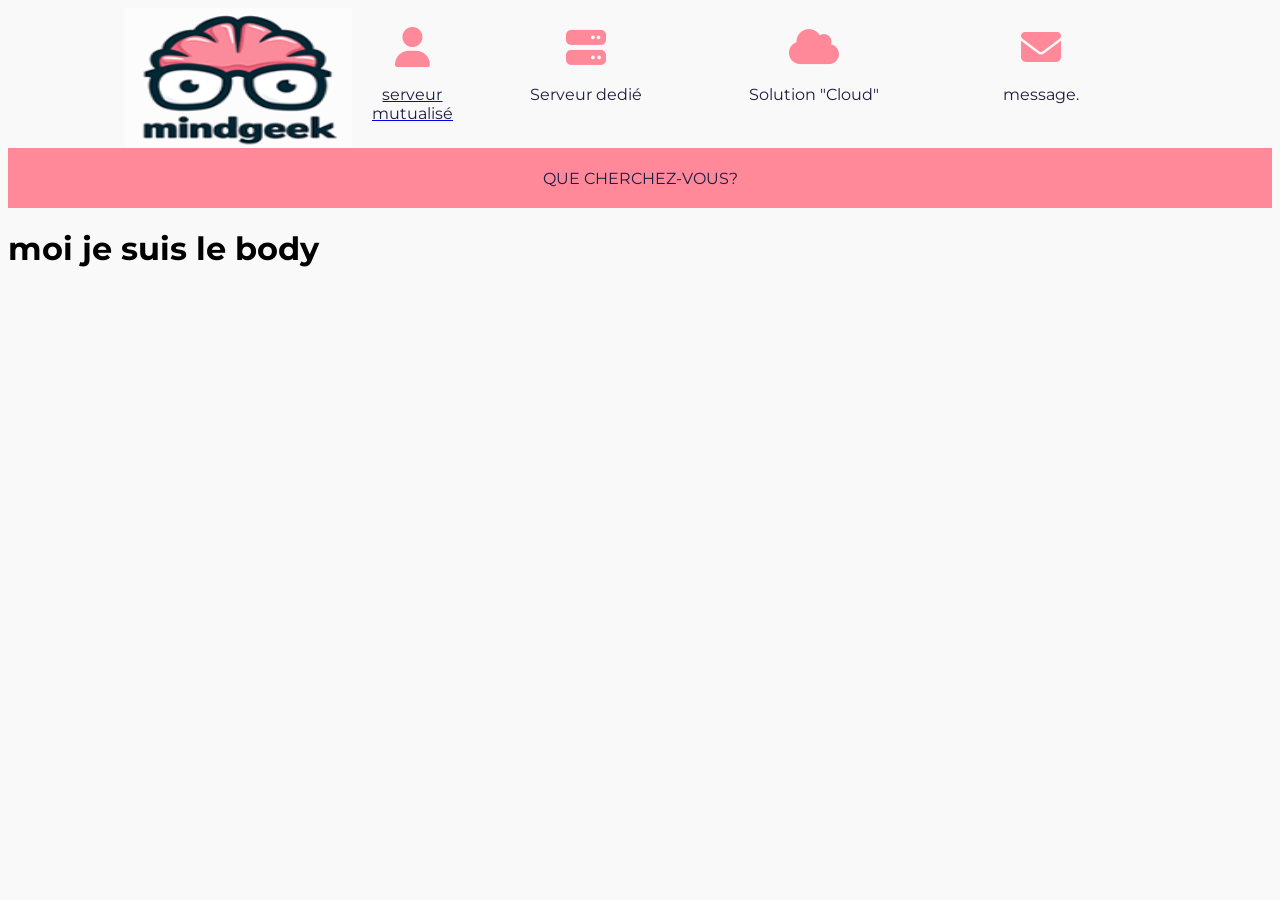
==== index.html @ 4a32669d "feat/header" ====
<!DOCTYPE html>
<html lang="en">
<head>
    <meta charset="UTF-8">
    <meta name="viewport" content="width=device-width, initial-scale=1.0">
    <title>Document</title>
    <link rel="stylesheet" href="style.css">
    <link href="https://fonts.googleapis.com/css2?family=Montserrat:wght@400;700&display=swap" rel="stylesheet">
    <link rel="stylesheet" href="https://cdnjs.cloudflare.com/ajax/libs/font-awesome/6.5.1/css/all.min.css">
</head>

<body>
    <header>
        <nav>
        <div class="carre1">
            <img src="/image copy.png" alt="logo">
        </div>
        <a  class="carre2" href="/essaie.html"> <br>
            <div class="one-person">
                <i class="fa-solid fa-user pp"></i>
            </div>
            <div class="text"><p>serveur mutualisé</p></div>
        </a>
        <div class="carre3"><br>
            <div class="server">
                <i class="fa-solid fa-server pp"></i>
            </div>
            <p>Serveur dedié</p>
        </div>
        <div class="carre4"><br>
            <div class="cloud">
                <i class="fa-solid fa-cloud pp" ></i>
            </div>
            <p>Solution "Cloud"</p>
        </div>
        <div class="carre5"><br>
            <div class="message">
                <i class="fa-solid fa-envelope pp" ></i>
            </div>
            <p>
                message.
            </p>
        </div>
    </nav>
        
    </header>
    <div class="header2"> <br>
        <p>QUE CHERCHEZ-VOUS?</p>
    </div>
    
    <h1>moi je suis le body</h1>
</body>
</html>
---- style.css ----
*{
    font-family: 'Montserrat', sans-serif;
}
body{
    background-color: rgb(249, 249, 249);
}
header{
    
    display: flex;
    justify-content: center;
    align-items: center;
    flex-direction: row;
    background-color: rgb(249, 249, 249);
    width: 100%;
    height: 140px;
    gap: 40px;
}
.header2{
    background-color: rgb(255, 137, 153);
    color: aliceblue;
    width: 100%;
    height: 60px;
    display: flex;
    justify-content: center; /* Centre horizontalement */
    align-items: center;     /* Centre verticalement */
    text-align: center;
    flex-direction: row;
}
.carre1{
    
    width: 20%;
    height: 100%;
}
.carre2{
    
    width: 120px;
    height: 100%;
    justify-content: center; /* Centre horizontalement */
    align-items: center;     /* Centre verticalement */
    text-align: center;
    flex-direction: row;
    background-color: rgb(249, 249, 249);
}
.carre3{
    
    width: 20%;
    height: 100%;
    justify-content: center; /* Centre horizontalement */
    align-items: center;     /* Centre verticalement */
    text-align: center;
    flex-direction: row;
}
.carre4{
    
    width: 20%;
    height: 100%;
    justify-content: center; /* Centre horizontalement */
    align-items: center;     /* Centre verticalement */
    text-align: center;
    flex-direction: row;
}
.carre5{
    
    width: 20%;
    height: 100%;
    justify-content: center; /* Centre horizontalement */
    align-items: center;     /* Centre verticalement */
    text-align: center;
    flex-direction: row;
}
.one-person{
    
    height: 30%;
}
.server{
    height: 30%;
    

}
.cloud{
    
    height: 30%;
}
.message{
    
    height: 30%;
}

img{
    width: 100%;
    height: 100%;
}
i{
    width: 100%;
    height: 100%;
}
nav{
    display: flex;
    justify-content: center;
    align-items: center;
    flex-direction: row;
    background-color: rgb(249, 249, 249);
    width: 90%;
    height: 100%;
}
.pp{
    font-size: 40px;
    color: rgb(255, 137, 153);
}
p{
    color: rgb(28, 28, 66);
}

.carre2:hover .pp{
   color: rgb(28, 28, 66);
}
.carre2:hover p{
    color: rgb(255, 137, 153);
}

.carre3:hover .pp{
   color: rgb(28, 28, 66);
}
.carre3:hover p{
    color: rgb(255, 137, 153);
}

.carre4:hover .pp{
   color: rgb(28, 28, 66);
}
.carre4:hover p{
    color: rgb(255, 137, 153);
}

.carre5:hover .pp{
   color: rgb(28, 28, 66);
}
.carre5:hover p{
    color: rgb(255, 137, 153);
}
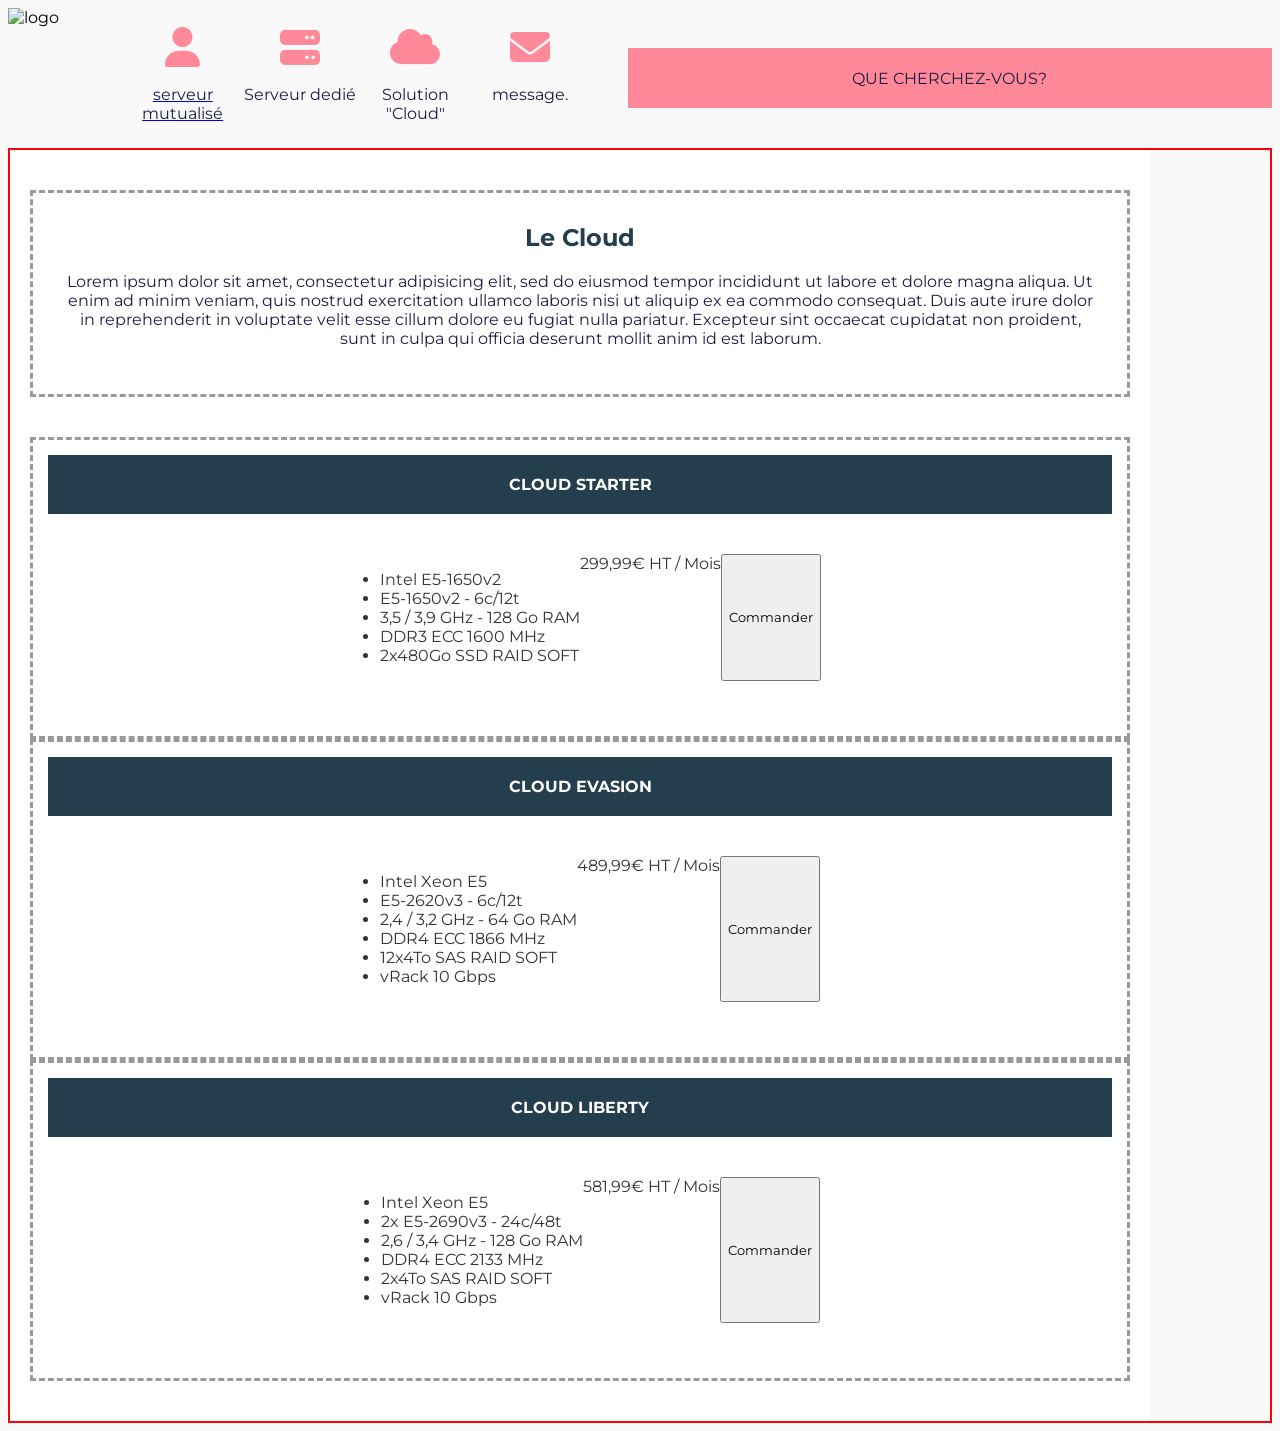
==== commit e36e65e1: "feat/main-pade1 git commit -m feat/main-pade1" ====
--- a/index.html
+++ b/index.html
@@ -13,7 +13,7 @@
     <header>
         <nav>
         <div class="carre1">
-            <img src="/image copy.png" alt="logo">
+            <img src="/tp2_web_B1_realisation_site_vitrine/image copy.png" alt="logo">
         </div>
         <a  class="carre2" href="/essaie.html"> <br>
             <div class="one-person">
@@ -42,12 +42,72 @@
             </p>
         </div>
     </nav>
-        
-    </header>
-    <div class="header2"> <br>
+        <div class="header2"> <br>
         <p>QUE CHERCHEZ-VOUS?</p>
     </div>
+    </header>
     
-    <h1>moi je suis le body</h1>
+    <main>
+    <div class="body">
+        <section >
+        <div class="carre-1">
+            <h1>Le cloud</h1>
+            <p>Lorem ipsum dolor sit amet, consectetur adipisicing elit, sed do eiusmod tempor incididunt ut labore et dolore magna aliqua. Ut enim ad minim veniam, quis nostrud exercitation ullamco laboris nisi ut aliquip ex ea commodo consequat. Duis aute irure dolor in reprehenderit in voluptate velit esse cillum dolore eu fugiat nulla pariatur. Excepteur sint occaecat cupidatat non proident, sunt in culpa qui officia deserunt mollit anim id est laborum.</p>
+        </div>
+
+        <div class="dispo">
+            
+            
+            <div class="cadre">
+                <div class="-header">Cloud STARTER</div>
+                <div class="body">
+                    <ul>
+                        <li>Intel E5-1650v2</li>
+                        <li>E5-1650v2 - 6c/12t</li>
+                        <li>3,5 / 3,9 GHz - 128 Go RAM</li>
+                        <li>DDR3 ECC 1600 MHz</li>
+                        <li>2x480Go SSD RAID SOFT</li>
+                    </ul>
+                    <div class="price">299,99€ HT / Mois</div>
+                    <button class="btn">Commander</button>
+                </div>
+            </div>
+
+            
+            <div class="cadre">
+                <div class="-header">Cloud EVASION</div>
+                <div class="body">
+                    <ul>
+                        <li>Intel Xeon E5</li>
+                        <li>E5-2620v3 - 6c/12t</li>
+                        <li>2,4 / 3,2 GHz - 64 Go RAM</li>
+                        <li>DDR4 ECC 1866 MHz</li>
+                        <li>12x4To SAS RAID SOFT</li>
+                        <li>vRack 10 Gbps</li>
+                    </ul>
+                    <div class="price">489,99€ HT / Mois</div>
+                    <button class="btn">Commander</button>
+                </div>
+            </div>
+
+            
+            <div class="cadre">
+                <div class="-header">Cloud LIBERTY</div>
+                <div class="body">
+                    <ul>
+                        <li>Intel Xeon E5</li>
+                        <li>2x E5-2690v3 - 24c/48t</li>
+                        <li>2,6 / 3,4 GHz - 128 Go RAM</li>
+                        <li>DDR4 ECC 2133 MHz</li>
+                        <li>2x4To SAS RAID SOFT</li>
+                        <li>vRack 10 Gbps</li>
+                    </ul>
+                    <div class="price">581,99€ HT / Mois</div>
+                    <button class="btn">Commander</button>
+                </div>
+            </div>
+        </div>
+    </section></div></main>
+    
 </body>
 </html>
--- a/style.css
+++ b/style.css
@@ -3,6 +3,15 @@
 }
 body{
     background-color: rgb(249, 249, 249);
+}
+
+.body{
+    font-family: Arial, sans-serif;
+    background-color: #ffffff;
+    color: #333;
+    display: flex;
+    justify-content: center;
+    padding: 40px 20px;
 }
 header{
     
@@ -137,4 +146,109 @@
 }
 .carre5:hover p{
     color: rgb(255, 137, 153);
+}
+
+
+section {
+    max-width: 1100px;
+    width: 100%;
+}
+
+.carre-1 {
+    border: 3px dashed #999;
+    padding: 30px;
+    margin-bottom: 40px;
+    text-align: center;
+}
+
+.carre-1 h1 {
+    color: #243e4e;
+    margin-top: 0;
+    font-size: 24px;
+    text-transform: capitalize;
+}
+
+.dipo {
+    display: flex;
+    justify-content: space-between;
+    gap: 20px;
+}
+
+.cadre {
+    flex: 1;
+    border: 3px dashed #999;
+    padding: 15px;
+    display: flex;
+    flex-direction: column;
+}
+
+
+.-header {
+    background-color: #243e4e;
+    color: white;
+    padding: 20px;
+    text-align: center;
+    font-weight: bold;
+    font-size: 16px;
+    text-transform: uppercase;
+}
+
+
+
+.-body ul {
+    list-style: none;
+    padding: 0;
+    margin: 0;
+    flex-grow: 1; }
+
+.-boy li {
+    font-size: 12px;
+    color: #555;
+    margin-bottom: 12px;
+    padding-left: 15px;
+    position: relative;
+}
+
+
+.-body li::before {
+    content: "○";
+    position: absolute;
+    left: 0;
+    color: #999;
+}
+
+.pric {
+    text-align: center;
+    font-weight: bold;
+    font-size: 18px;
+    color: #333;
+    margin: 25px 0 15px 0;
+}
+
+.bt {
+    background-color: #ff8e9e;
+    color: white;
+    border: none;
+    padding: 12px;
+    width: 100%;
+    font-weight: bold;
+    cursor: pointer;
+    font-size: 14px;
+    transition: background 0.3s;
+}
+
+.btn:hover {
+    background-color: #ff7486;
+}
+
+main{
+    display: flex;
+    flex-direction: row;
+    border: 2px solid red;
+}
+
+@media (max-width: 768px) {
+    .pricing-grid {
+        flex-direction: column;
+    }
 }
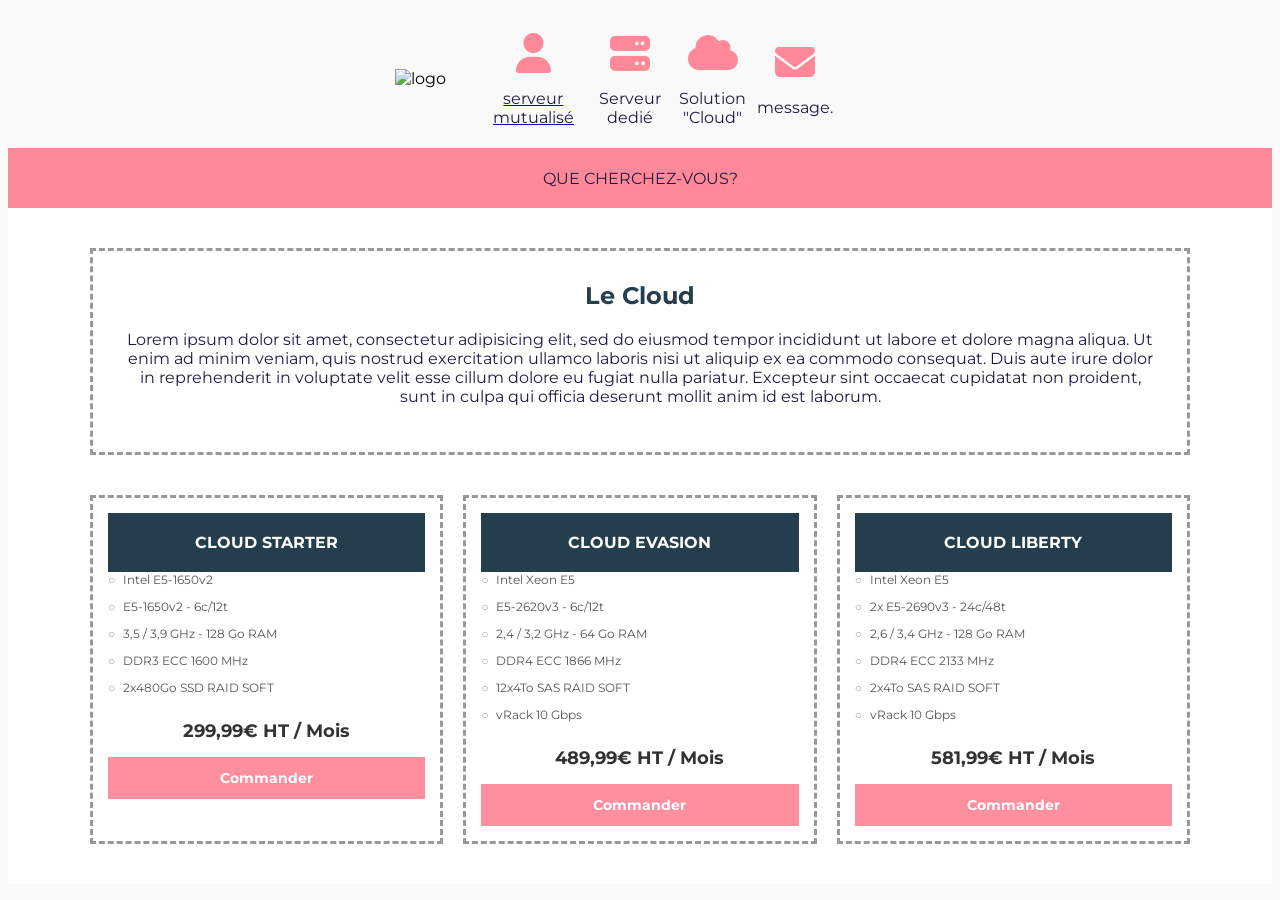
==== commit 4e5794f8: "feat/main-pade1" ====
--- a/index.html
+++ b/index.html
@@ -11,7 +11,8 @@
 
 <body>
     <header>
-        <nav>
+         
+    <div> <nav>
         <div class="carre1">
             <img src="/tp2_web_B1_realisation_site_vitrine/image copy.png" alt="logo">
         </div>
@@ -42,11 +43,11 @@
             </p>
         </div>
     </nav>
-        <div class="header2"> <br>
+      
+    </header>
+    <div class="header2"> <br>
         <p>QUE CHERCHEZ-VOUS?</p>
-    </div>
-    </header>
-    
+    </div> </div>
     <main>
     <div class="body">
         <section >
@@ -60,7 +61,7 @@
             
             <div class="cadre">
                 <div class="-header">Cloud STARTER</div>
-                <div class="body">
+                <div class="-body">
                     <ul>
                         <li>Intel E5-1650v2</li>
                         <li>E5-1650v2 - 6c/12t</li>
@@ -76,7 +77,7 @@
             
             <div class="cadre">
                 <div class="-header">Cloud EVASION</div>
-                <div class="body">
+                <div class="-body">
                     <ul>
                         <li>Intel Xeon E5</li>
                         <li>E5-2620v3 - 6c/12t</li>
@@ -93,7 +94,7 @@
             
             <div class="cadre">
                 <div class="-header">Cloud LIBERTY</div>
-                <div class="body">
+                <div class="-body">
                     <ul>
                         <li>Intel Xeon E5</li>
                         <li>2x E5-2690v3 - 24c/48t</li>
@@ -108,6 +109,7 @@
             </div>
         </div>
     </section></div></main>
+
     
 </body>
 </html>
--- a/style.css
+++ b/style.css
@@ -168,7 +168,7 @@
     text-transform: capitalize;
 }
 
-.dipo {
+.dispo {
     display: flex;
     justify-content: space-between;
     gap: 20px;
@@ -201,7 +201,7 @@
     margin: 0;
     flex-grow: 1; }
 
-.-boy li {
+.-body li {
     font-size: 12px;
     color: #555;
     margin-bottom: 12px;
@@ -217,7 +217,7 @@
     color: #999;
 }
 
-.pric {
+.price {
     text-align: center;
     font-weight: bold;
     font-size: 18px;
@@ -225,7 +225,7 @@
     margin: 25px 0 15px 0;
 }
 
-.bt {
+.btn {
     background-color: #ff8e9e;
     color: white;
     border: none;
@@ -243,8 +243,7 @@
 
 main{
     display: flex;
-    flex-direction: row;
-    border: 2px solid red;
+    flex-direction: column;
 }
 
 @media (max-width: 768px) {
